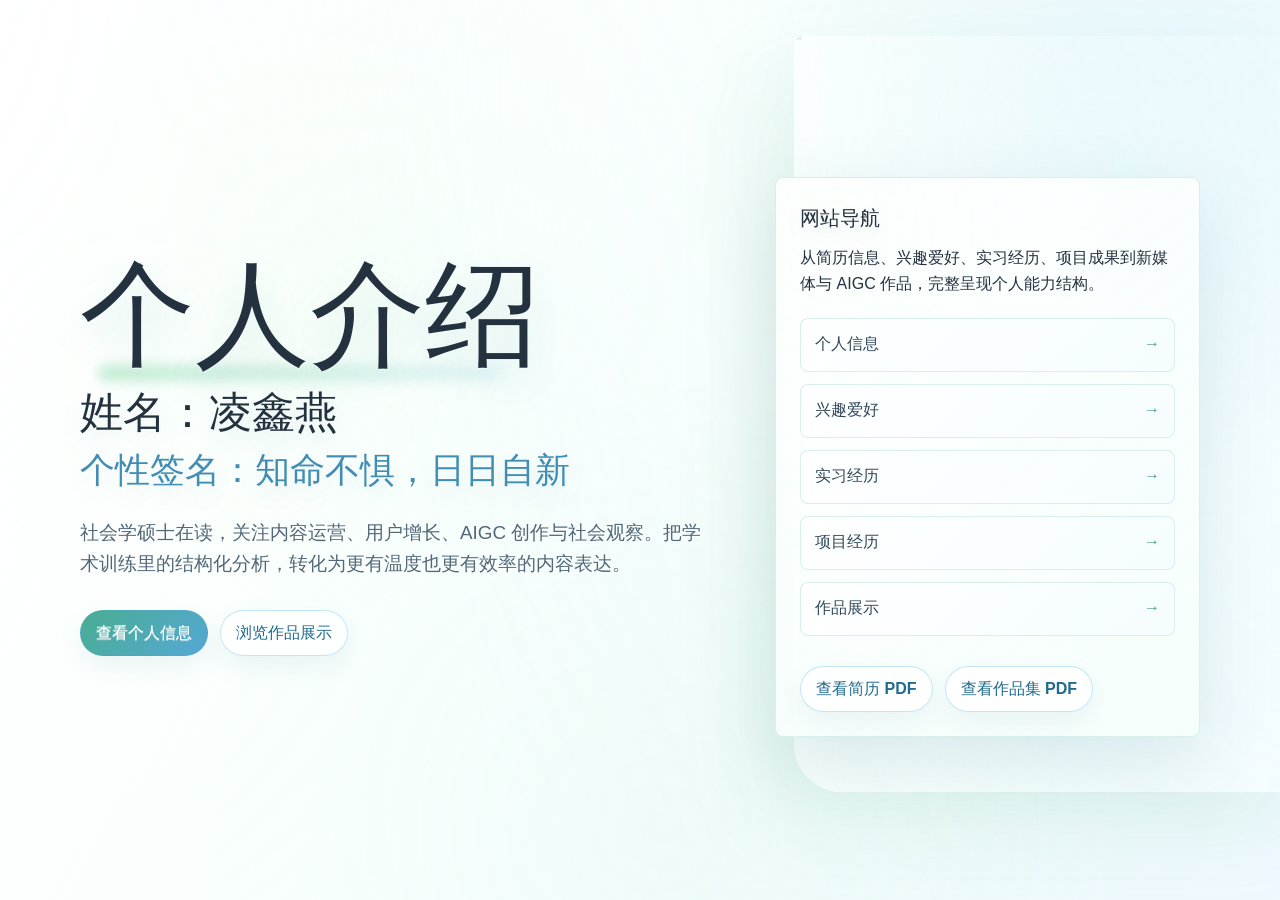
==== index.html @ 3c6e8ef2 "Add files via upload" ====
<!DOCTYPE html>
<html lang="zh-CN">
<head>
  <meta charset="UTF-8">
  <meta name="viewport" content="width=device-width, initial-scale=1.0">
  <title>凌鑫燕的个人主页</title>
  <link rel="stylesheet" href="styles.css">
  <style>
    body.home {
      min-height: 100vh;
      overflow-x: hidden;
    }

    .home-wrap {
      position: relative;
      min-height: 100vh;
      display: grid;
      align-items: center;
      padding: 40px 0 26px;
      isolation: isolate;
    }

    .spring-scene {
      position: absolute;
      inset: 0;
      z-index: -1;
      overflow: hidden;
      pointer-events: none;
    }

    .spring-scene::before {
      content: "";
      position: absolute;
      inset: 0;
      background:
        linear-gradient(115deg, rgba(255, 255, 255, 0.96), rgba(248, 255, 252, 0.8) 42%, rgba(237, 249, 255, 0.78)),
        radial-gradient(circle at 18% 24%, rgba(198, 246, 213, 0.58), transparent 26rem),
        radial-gradient(circle at 86% 18%, rgba(190, 227, 248, 0.58), transparent 24rem),
        radial-gradient(circle at 52% 92%, rgba(176, 232, 205, 0.34), transparent 28rem);
    }

    .spring-scene::after {
      content: "";
      position: absolute;
      inset: -20%;
      background:
        linear-gradient(115deg, transparent 8%, rgba(255, 255, 255, 0.54) 18%, transparent 34%),
        linear-gradient(68deg, transparent 38%, rgba(190, 227, 248, 0.18) 48%, transparent 63%);
      mix-blend-mode: screen;
      animation: lightSweep 15s ease-in-out infinite alternate;
    }

    @keyframes lightSweep {
      0% { transform: translate3d(-5%, -2%, 0) rotate(-3deg); opacity: 0.55; }
      100% { transform: translate3d(6%, 3%, 0) rotate(4deg); opacity: 0.95; }
    }

    .tree {
      position: absolute;
      right: clamp(-110px, -4vw, -34px);
      top: clamp(8px, 4vh, 40px);
      width: clamp(310px, 42vw, 620px);
      height: clamp(420px, 84vh, 760px);
      border-radius: 0 0 0 48px;
      overflow: hidden;
      opacity: 0.58;
      filter: saturate(1.15) contrast(1.02);
      box-shadow: -34px 38px 90px rgba(87, 160, 119, 0.18);
      animation: realTreeFloat 12s ease-in-out infinite;
    }

    .tree img {
      width: 100%;
      height: 100%;
      object-fit: cover;
      display: block;
      transform: scale(1.04);
    }

    .tree::before {
      content: "";
      position: absolute;
      inset: 0;
      background:
        linear-gradient(90deg, rgba(255, 255, 255, 0.66), rgba(255, 255, 255, 0.16) 45%, rgba(255, 255, 255, 0)),
        linear-gradient(180deg, rgba(236, 255, 244, 0.2), rgba(251, 254, 253, 0.5));
      z-index: 1;
    }

    @keyframes realTreeFloat {
      0%, 100% { transform: translate3d(0, 0, 0) scale(1); }
      50% { transform: translate3d(-8px, 10px, 0) scale(1.01); }
    }

    .leaf,
    .bubble,
    .glow-dot {
      position: absolute;
      display: block;
      opacity: 0;
      will-change: transform, opacity;
    }

    .leaf {
      top: -10vh;
      width: var(--size);
      height: calc(var(--size) * 0.58);
      border-radius: 80% 0 80% 0;
      background: linear-gradient(135deg, rgba(181, 232, 195, 0.92), rgba(141, 206, 184, 0.88));
      box-shadow: inset 8px 0 12px rgba(255, 255, 255, 0.28);
      transform: rotate(var(--angle));
      animation: leafFall var(--duration) linear infinite;
      animation-delay: var(--delay);
    }

    @keyframes leafFall {
      0% { opacity: 0; transform: translate3d(0, -8vh, 0) rotate(var(--angle)); }
      12% { opacity: 0.75; }
      100% { opacity: 0; transform: translate3d(var(--drift), 112vh, 0) rotate(calc(var(--angle) + 280deg)); }
    }

    .bubble {
      bottom: -80px;
      width: var(--size);
      height: var(--size);
      border-radius: 50%;
      border: 1px solid rgba(127, 197, 220, 0.28);
      background: radial-gradient(circle at 32% 28%, rgba(255, 255, 255, 0.92), rgba(211, 242, 252, 0.24) 58%, rgba(188, 232, 217, 0.16));
      animation: bubbleRise var(--duration) ease-in-out infinite;
      animation-delay: var(--delay);
    }

    @keyframes bubbleRise {
      0% { opacity: 0; transform: translate3d(0, 0, 0) scale(0.7); }
      18% { opacity: 0.66; }
      100% { opacity: 0; transform: translate3d(var(--drift), -112vh, 0) scale(1.14); }
    }

    .glow-dot {
      width: var(--size);
      height: var(--size);
      border-radius: 50%;
      background: radial-gradient(circle, rgba(255, 255, 255, 0.86), rgba(176, 232, 205, 0.24) 60%, transparent 72%);
      animation: glowDrift var(--duration) ease-in-out infinite;
      animation-delay: var(--delay);
    }

    @keyframes glowDrift {
      0%, 100% { opacity: 0.08; transform: translate3d(0, 0, 0) scale(0.82); }
      42% { opacity: 0.7; }
      70% { opacity: 0.36; transform: translate3d(var(--drift), -34px, 0) scale(1.18); }
    }

    .hero {
      width: min(1120px, calc(100% - 40px));
      margin: 0 auto;
      display: grid;
      grid-template-columns: minmax(0, 1.04fr) minmax(290px, 0.7fr);
      gap: clamp(26px, 5vw, 64px);
      align-items: center;
    }

    .hero-copy {
      padding: clamp(10px, 3vw, 34px) 0;
    }

    .hero-kicker {
      position: relative;
      width: fit-content;
      margin: 0 0 18px;
      color: #24313f;
      background: none;
      font-family: var(--art-font);
      font-size: clamp(3.4rem, 9vw, 8rem);
      font-weight: 400;
      line-height: 0.98;
      letter-spacing: 0;
      text-shadow: 0 18px 38px rgba(72, 160, 145, 0.18), 0 1px 0 rgba(255, 255, 255, 0.82);
      filter: none;
    }

    .hero-kicker::after {
      content: "";
      position: absolute;
      left: 4%;
      right: 8%;
      bottom: -10px;
      height: 16px;
      border-radius: 999px;
      background: linear-gradient(90deg, rgba(174, 230, 195, 0.72), rgba(157, 215, 243, 0.2));
      filter: blur(6px);
      z-index: -1;
    }

    .hero h1 {
      margin: 0;
      font-size: clamp(1.35rem, 3.4vw, 2.7rem);
      line-height: 1.1;
      letter-spacing: 0;
      color: #24313f;
      font-weight: 400;
      font-family: var(--art-font);
      text-shadow: 0 12px 28px rgba(64, 132, 146, 0.12);
    }

    .motto {
      display: block;
      margin-top: 14px;
      color: #418db3;
      font-size: clamp(1.35rem, 3vw, 2.2rem);
      font-weight: 400;
      font-family: var(--art-font);
      text-shadow: 0 10px 24px rgba(64, 132, 146, 0.12);
    }

    .hero-lead {
      max-width: 650px;
      margin: 28px 0 0;
      color: #526777;
      font-size: clamp(1rem, 2vw, 1.18rem);
      font-family: var(--art-font);
    }

    .hero-actions {
      display: flex;
      flex-wrap: wrap;
      gap: 12px;
      margin-top: 30px;
    }

    .primary-link {
      color: #ffffff;
      background: linear-gradient(135deg, #48ad91, #55a8d5);
      border-color: transparent;
    }

    .intro-panel {
      padding: 24px;
      border: 1px solid rgba(213, 238, 233, 0.92);
      border-radius: 8px;
      background:
        linear-gradient(145deg, rgba(255, 255, 255, 0.88), rgba(246, 255, 251, 0.76)),
        radial-gradient(circle at 12% 8%, rgba(198, 246, 213, 0.4), transparent 12rem);
      box-shadow: 0 24px 70px rgba(64, 132, 146, 0.16);
      backdrop-filter: blur(20px);
    }

    .intro-panel h2 {
      margin-bottom: 10px;
      font-size: 1.25rem;
      color: #24313f;
      font-family: var(--art-font);
      font-weight: 400;
      text-shadow: 0 8px 20px rgba(64, 132, 146, 0.11);
    }

    .quick-list {
      display: grid;
      gap: 12px;
      margin: 20px 0 0;
    }

    .quick-list a {
      display: flex;
      align-items: center;
      justify-content: space-between;
      min-height: 54px;
      padding: 12px 14px;
      border-radius: 8px;
      text-decoration: none;
      color: #31495a;
      border: 1px solid rgba(213, 238, 233, 0.9);
      background: linear-gradient(135deg, rgba(255, 255, 255, 0.88), rgba(245, 253, 255, 0.88));
      transition: transform 0.2s ease, box-shadow 0.2s ease, border-color 0.2s ease;
      font-weight: 800;
    }

    .quick-list a:hover {
      transform: translateX(4px);
      border-color: rgba(174, 230, 195, 0.95);
      box-shadow: 0 14px 32px rgba(76, 150, 150, 0.12);
    }

    .quick-list span:last-child {
      color: #48a083;
    }

    @media (max-width: 860px) {
      .home-wrap {
        align-items: start;
        padding-top: 54px;
      }

      .hero {
        grid-template-columns: 1fr;
      }

      .tree {
        left: auto;
        right: -92px;
        top: -12px;
        width: 290px;
        height: 410px;
        opacity: 0.34;
      }
    }

    @media (max-width: 560px) {
      .hero {
        width: min(100% - 28px, 1120px);
      }

      .hero-actions .pill-link {
        flex: 1 1 100%;
      }

      .intro-panel {
        padding: 18px;
      }
    }
  </style>
</head>
<body class="home">
  <main class="home-wrap">
    <div class="spring-scene" aria-hidden="true">
      <div class="tree">
        <picture>
          <source srcset="assets/real-tree.webp" type="image/webp">
          <img src="assets/real-tree.jpg" alt="">
        </picture>
      </div>
      <span class="leaf" style="left:8%; --size:24px; --duration:17s; --delay:-3s; --drift:68px; --angle:18deg;"></span>
      <span class="leaf" style="left:20%; --size:18px; --duration:14s; --delay:-9s; --drift:-46px; --angle:72deg;"></span>
      <span class="leaf" style="left:42%; --size:22px; --duration:18s; --delay:-6s; --drift:86px; --angle:40deg;"></span>
      <span class="leaf" style="left:63%; --size:16px; --duration:13s; --delay:-11s; --drift:-58px; --angle:110deg;"></span>
      <span class="leaf" style="left:78%; --size:26px; --duration:19s; --delay:-5s; --drift:48px; --angle:35deg;"></span>
      <span class="leaf" style="left:91%; --size:19px; --duration:15s; --delay:-13s; --drift:-92px; --angle:86deg;"></span>
      <span class="bubble" style="left:12%; --size:46px; --duration:16s; --delay:-7s; --drift:38px;"></span>
      <span class="bubble" style="left:32%; --size:28px; --duration:13s; --delay:-1s; --drift:-50px;"></span>
      <span class="bubble" style="left:55%; --size:54px; --duration:19s; --delay:-10s; --drift:70px;"></span>
      <span class="bubble" style="left:74%; --size:34px; --duration:14s; --delay:-4s; --drift:-44px;"></span>
      <span class="bubble" style="left:88%; --size:24px; --duration:12s; --delay:-8s; --drift:30px;"></span>
      <span class="glow-dot" style="left:9%; top:20%; --size:110px; --duration:12s; --delay:-4s; --drift:36px;"></span>
      <span class="glow-dot" style="left:48%; top:11%; --size:82px; --duration:15s; --delay:-9s; --drift:-52px;"></span>
      <span class="glow-dot" style="left:78%; top:68%; --size:130px; --duration:18s; --delay:-6s; --drift:44px;"></span>
    </div>

    <section class="hero">
      <div class="hero-copy">
        <p class="hero-kicker">个人介绍</p>
        <h1>姓名：凌鑫燕<span class="motto">个性签名：知命不惧，日日自新</span></h1>
        <p class="hero-lead">社会学硕士在读，关注内容运营、用户增长、AIGC 创作与社会观察。把学术训练里的结构化分析，转化为更有温度也更有效率的内容表达。</p>
        <div class="hero-actions">
          <a class="pill-link primary-link" href="profile.html">查看个人信息</a>
          <a class="pill-link" href="portfolio.html">浏览作品展示</a>
        </div>
      </div>

      <aside class="intro-panel">
        <h2>网站导航</h2>
        <p>从简历信息、兴趣爱好、实习经历、项目成果到新媒体与 AIGC 作品，完整呈现个人能力结构。</p>
        <nav class="quick-list" aria-label="页面导航">
          <a href="profile.html"><span>个人信息</span><span>→</span></a>
          <a href="hobbies.html"><span>兴趣爱好</span><span>→</span></a>
          <a href="internship.html"><span>实习经历</span><span>→</span></a>
          <a href="projects.html"><span>项目经历</span><span>→</span></a>
          <a href="portfolio.html"><span>作品展示</span><span>→</span></a>
        </nav>
        <div class="hero-actions">
          <a class="pill-link" href="assets/ling-xinyan-resume.pdf" target="_blank">查看简历 PDF</a>
          <a class="pill-link" href="assets/ling-xinyan-portfolio.pdf" target="_blank">查看作品集 PDF</a>
        </div>
      </aside>
    </section>
  </main>
</body>
</html>
---- styles.css ----
@import url("https://ik.imagekit.io/fonts120/packages/crgkk/dist/%E7%A8%8B%E8%8D%A3%E5%85%89%E5%88%BB%E6%A5%B7/result.css");

:root {
  --bg: #fbfefd;
  --ink: #24313f;
  --muted: #64748b;
  --blue: #9dd7f3;
  --blue-strong: #2f8fc2;
  --green: #aee6c3;
  --green-strong: #2f8f6b;
  --line: #d9f0ea;
  --panel: rgba(255, 255, 255, 0.86);
  --shadow: 0 18px 50px rgba(64, 132, 146, 0.12);
  --art-font: "chengrongguangke", "YouYuan", "Microsoft YaHei UI", "Microsoft YaHei", "PingFang SC", sans-serif;
}

* {
  box-sizing: border-box;
}

html {
  min-width: 320px;
  color-scheme: light;
}

body {
  position: relative;
  margin: 0;
  min-height: 100vh;
  color: var(--ink);
  font-family: var(--art-font);
  background:
    radial-gradient(circle at 12% 10%, rgba(197, 244, 214, 0.52), transparent 24rem),
    radial-gradient(circle at 88% 6%, rgba(185, 226, 248, 0.5), transparent 26rem),
    radial-gradient(circle at 70% 84%, rgba(219, 247, 236, 0.36), transparent 30rem),
    linear-gradient(135deg, #ffffff 0%, #f9fffc 45%, #f4fbff 100%);
  line-height: 1.65;
  font-synthesis: none;
}

body,
button,
input,
textarea,
select {
  font-family: var(--art-font);
}

body {
  text-shadow: 0 1px 0 rgba(255, 255, 255, 0.62);
}

body::before,
body::after {
  content: "";
  position: fixed;
  inset: 0;
  z-index: 0;
  pointer-events: none;
}

body::before {
  background:
    radial-gradient(circle at 14% 22%, rgba(174, 230, 195, 0.32), transparent 18rem),
    radial-gradient(circle at 86% 18%, rgba(157, 215, 243, 0.32), transparent 20rem),
    radial-gradient(circle at 72% 82%, rgba(223, 249, 236, 0.48), transparent 24rem);
  filter: blur(2px);
  animation: ambientFlow 18s ease-in-out infinite alternate;
}

body::after {
  opacity: 0.42;
  background-image:
    linear-gradient(115deg, transparent 0%, rgba(255, 255, 255, 0.5) 18%, transparent 34%),
    radial-gradient(circle, rgba(72, 173, 145, 0.12) 1px, transparent 1.6px);
  background-size: 100% 100%, 34px 34px;
  transform: translate3d(0, 0, 0);
  animation: shimmerDrift 22s linear infinite;
}

@keyframes ambientFlow {
  0% { transform: translate3d(-2%, -1%, 0) scale(1); opacity: 0.82; }
  100% { transform: translate3d(2%, 1.5%, 0) scale(1.05); opacity: 1; }
}

@keyframes shimmerDrift {
  0% { background-position: -20% 0, 0 0; }
  100% { background-position: 120% 0, 34px 34px; }
}

a {
  color: inherit;
}

.topbar,
main,
.footer {
  position: relative;
  z-index: 1;
}

.site-shell {
  width: min(1120px, calc(100% - 40px));
  margin: 0 auto;
}

.topbar {
  position: sticky;
  top: 0;
  z-index: 20;
  background: rgba(255, 255, 255, 0.82);
  border-bottom: 1px solid rgba(204, 237, 229, 0.78);
  backdrop-filter: blur(18px);
}

.topbar-inner {
  width: min(1120px, calc(100% - 40px));
  min-height: 68px;
  margin: 0 auto;
  display: flex;
  align-items: center;
  justify-content: space-between;
  gap: 20px;
}

.brand {
  text-decoration: none;
  display: inline-flex;
  align-items: center;
  gap: 10px;
  font-weight: 800;
  white-space: nowrap;
  text-shadow: 0 8px 22px rgba(64, 132, 146, 0.12);
}

.brand-mark {
  width: 34px;
  height: 34px;
  border-radius: 10px;
  display: grid;
  place-items: center;
  color: #19654e;
  background: linear-gradient(135deg, #dff9ec, #dff3ff);
  border: 1px solid #d5eee9;
}

.nav {
  display: flex;
  align-items: center;
  gap: 6px;
  flex-wrap: wrap;
  justify-content: flex-end;
}

.nav a,
.back-link,
.pill-link {
  text-decoration: none;
  border: 1px solid transparent;
  transition: transform 0.22s ease, box-shadow 0.22s ease, background 0.22s ease, border-color 0.22s ease;
}

.nav a {
  padding: 9px 12px;
  border-radius: 999px;
  color: #466070;
  font-size: 0.94rem;
  font-weight: 700;
  text-shadow: 0 1px 0 rgba(255, 255, 255, 0.72);
}

.nav a:hover,
.nav a.active {
  color: #176d58;
  background: linear-gradient(135deg, rgba(232, 255, 244, 0.95), rgba(235, 248, 255, 0.95));
  border-color: rgba(174, 230, 195, 0.9);
}

.page-hero {
  padding: 54px 0 30px;
}

.eyebrow {
  margin: 0 0 12px;
  color: var(--green-strong);
  font-size: 0.86rem;
  font-weight: 800;
  letter-spacing: 0;
}

h1,
h2,
h3,
p {
  margin-top: 0;
}

.page-title {
  margin-bottom: 12px;
  font-size: clamp(2rem, 5vw, 4.3rem);
  line-height: 1.08;
  letter-spacing: 0;
  color: #24313f;
  font-family: var(--art-font);
  font-weight: 400;
  text-shadow: 0 10px 24px rgba(64, 132, 146, 0.13), 0 1px 0 rgba(255, 255, 255, 0.78);
}

.page-lead {
  max-width: 760px;
  color: var(--muted);
  font-size: clamp(1rem, 2vw, 1.18rem);
}

.section {
  padding: 18px 0 58px;
}

.section-title {
  display: flex;
  align-items: center;
  gap: 12px;
  margin: 0 0 20px;
  font-size: clamp(1.3rem, 2.6vw, 2rem);
  color: #24313f;
  font-family: var(--art-font);
  font-weight: 400;
  text-shadow: 0 10px 26px rgba(64, 132, 146, 0.12);
}

.section-title::before {
  content: "";
  width: 10px;
  height: 30px;
  border-radius: 999px;
  background: linear-gradient(180deg, var(--blue), var(--green));
}

.card-grid {
  display: grid;
  grid-template-columns: repeat(2, minmax(0, 1fr));
  gap: 18px;
}

.three-grid {
  display: grid;
  grid-template-columns: repeat(3, minmax(0, 1fr));
  gap: 18px;
}

.soft-card {
  position: relative;
  overflow: hidden;
  padding: 24px;
  border: 1px solid rgba(213, 238, 233, 0.96);
  border-radius: 8px;
  background: var(--panel);
  box-shadow: var(--shadow);
}

.soft-card::after {
  content: "";
  position: absolute;
  inset: auto -18% -34% 44%;
  height: 90px;
  background: radial-gradient(circle, rgba(190, 227, 248, 0.42), transparent 68%);
  pointer-events: none;
}

.soft-card h3 {
  margin-bottom: 8px;
  color: #24313f;
  font-size: 1.12rem;
  font-family: var(--art-font);
  font-weight: 400;
  text-shadow: 0 8px 20px rgba(64, 132, 146, 0.1);
}

.soft-card p,
.soft-card li {
  color: #516272;
}

.soft-card:hover,
.pill-link:hover,
.back-link:hover {
  transform: translateY(-4px);
  box-shadow: 0 22px 54px rgba(67, 142, 152, 0.16);
}

.meta-line {
  color: #6a7d89;
  font-size: 0.95rem;
  font-weight: 700;
}

.tag-row {
  display: flex;
  flex-wrap: wrap;
  gap: 9px;
  margin-top: 14px;
}

.tag {
  padding: 6px 11px;
  border: 1px solid rgba(175, 226, 216, 0.9);
  border-radius: 999px;
  color: #21735d;
  background: rgba(240, 255, 244, 0.86);
  font-size: 0.9rem;
  font-weight: 700;
}

.tag.blue {
  color: #236d99;
  background: rgba(235, 248, 255, 0.9);
  border-color: rgba(190, 227, 248, 0.95);
}

.back-link,
.pill-link {
  display: inline-flex;
  align-items: center;
  justify-content: center;
  min-height: 42px;
  padding: 9px 15px;
  border-radius: 999px;
  color: #216b8f;
  background: rgba(255, 255, 255, 0.86);
  border-color: rgba(190, 227, 248, 0.9);
  box-shadow: 0 10px 26px rgba(64, 132, 146, 0.09);
  font-weight: 800;
  text-shadow: 0 1px 0 rgba(255, 255, 255, 0.68);
}

.primary-link {
  color: #ffffff;
  background: linear-gradient(135deg, #48ad91, #55a8d5);
  border-color: transparent;
}

.timeline {
  position: relative;
  display: grid;
  gap: 22px;
  padding-left: 28px;
}

.timeline::before {
  content: "";
  position: absolute;
  top: 9px;
  bottom: 9px;
  left: 7px;
  width: 3px;
  border-radius: 999px;
  background: linear-gradient(180deg, var(--green), var(--blue));
}

.timeline-item {
  position: relative;
}

.timeline-dot {
  position: absolute;
  top: 23px;
  left: -28px;
  width: 17px;
  height: 17px;
  border-radius: 50%;
  background: #51b894;
  border: 4px solid #ffffff;
  box-shadow: 0 0 0 5px rgba(174, 230, 195, 0.38);
}

.timeline-item:nth-child(even) .timeline-dot {
  background: #55a8d5;
  box-shadow: 0 0 0 5px rgba(190, 227, 248, 0.5);
}

.detail-list {
  margin: 12px 0 0;
  padding-left: 1.2em;
}

.detail-list li + li {
  margin-top: 8px;
}

.portfolio-tabs {
  display: flex;
  gap: 10px;
  flex-wrap: wrap;
  margin-bottom: 20px;
}

.portfolio-tabs span {
  padding: 8px 13px;
  border-radius: 999px;
  color: #286f87;
  border: 1px solid rgba(190, 227, 248, 0.9);
  background: rgba(255, 255, 255, 0.78);
  font-weight: 800;
  font-size: 0.92rem;
}

.portfolio-tabs span:first-child {
  color: #1d715b;
  background: linear-gradient(135deg, rgba(240, 255, 244, 0.95), rgba(235, 248, 255, 0.92));
  border-color: rgba(174, 230, 195, 0.95);
}

.asset-preview {
  width: 100%;
  border-radius: 8px;
  border: 1px solid rgba(213, 238, 233, 0.96);
  background: #ffffff;
  box-shadow: 0 16px 40px rgba(64, 132, 146, 0.1);
  display: block;
}

.gallery-grid {
  display: grid;
  grid-template-columns: repeat(2, minmax(0, 1fr));
  gap: 18px;
}

.gallery-card {
  padding: 12px;
}

.gallery-caption {
  margin: 10px 2px 0;
  color: #516272;
  font-size: 0.95rem;
  font-weight: 800;
}

.link-list {
  display: flex;
  flex-wrap: wrap;
  gap: 10px;
  margin-top: 16px;
}

.portfolio-grid {
  display: grid;
  grid-template-columns: repeat(2, minmax(0, 1fr));
  gap: 18px;
}

.portfolio-block {
  display: flex;
  flex-direction: column;
  gap: 14px;
}

.portfolio-block p {
  margin-bottom: 0;
}

.preview-toggle {
  margin-top: auto;
}

.preview-toggle summary {
  width: fit-content;
  min-height: 42px;
  padding: 9px 15px;
  border: 1px solid rgba(190, 227, 248, 0.9);
  border-radius: 999px;
  color: #216b8f;
  background: rgba(255, 255, 255, 0.9);
  box-shadow: 0 10px 26px rgba(64, 132, 146, 0.09);
  cursor: pointer;
  font-weight: 800;
  text-shadow: 0 1px 0 rgba(255, 255, 255, 0.68);
  list-style: none;
  transition: transform 0.22s ease, box-shadow 0.22s ease, background 0.22s ease;
}

.preview-toggle summary::-webkit-details-marker {
  display: none;
}

.preview-toggle summary:hover {
  transform: translateY(-3px);
  box-shadow: 0 18px 40px rgba(67, 142, 152, 0.14);
}

.preview-toggle[open] summary {
  color: #176d58;
  background: linear-gradient(135deg, rgba(240, 255, 244, 0.96), rgba(235, 248, 255, 0.94));
}

.inline-preview {
  margin-top: 14px;
}

.portfolio-block .asset-preview {
  max-height: 520px;
  object-fit: contain;
}

.photo-strip {
  display: grid;
  grid-template-columns: 1.05fr 0.95fr;
  gap: 18px;
  align-items: stretch;
}

.photo-feature {
  min-height: 420px;
}

.photo-stack {
  display: grid;
  gap: 18px;
}

.photo-card {
  position: relative;
  min-height: 250px;
  overflow: hidden;
  border-radius: 8px;
  border: 1px solid rgba(213, 238, 233, 0.96);
  background: #ffffff;
  box-shadow: 0 18px 44px rgba(64, 132, 146, 0.12);
}

.photo-card img {
  width: 100%;
  height: 100%;
  min-height: inherit;
  object-fit: cover;
  display: block;
  transition: transform 0.6s ease;
}

.photo-card:hover img {
  transform: scale(1.035);
}

.photo-caption {
  position: absolute;
  left: 14px;
  right: 14px;
  bottom: 14px;
  padding: 10px 12px;
  color: #24313f;
  background: rgba(255, 255, 255, 0.82);
  border: 1px solid rgba(255, 255, 255, 0.9);
  border-radius: 8px;
  backdrop-filter: blur(12px);
  font-weight: 800;
  box-shadow: 0 10px 28px rgba(27, 80, 82, 0.12);
}

.footer {
  padding: 30px 0 42px;
  color: #6b7f8d;
  text-align: center;
}

@media (max-width: 900px) {
  .topbar-inner {
    min-height: auto;
    padding: 14px 0;
    align-items: flex-start;
    flex-direction: column;
  }

  .nav {
    justify-content: flex-start;
  }

  .three-grid {
    grid-template-columns: repeat(2, minmax(0, 1fr));
  }

  .photo-strip {
    grid-template-columns: 1fr;
  }
}

@media (max-width: 680px) {
  .site-shell,
  .topbar-inner {
    width: min(100% - 28px, 1120px);
  }

  .page-hero {
    padding-top: 38px;
  }

  .card-grid,
  .three-grid,
  .portfolio-grid,
  .gallery-grid {
    grid-template-columns: 1fr;
  }

  .soft-card {
    padding: 20px;
  }

  .photo-feature,
  .photo-card {
    min-height: 280px;
  }

  .nav a {
    padding: 8px 10px;
    font-size: 0.9rem;
  }
}
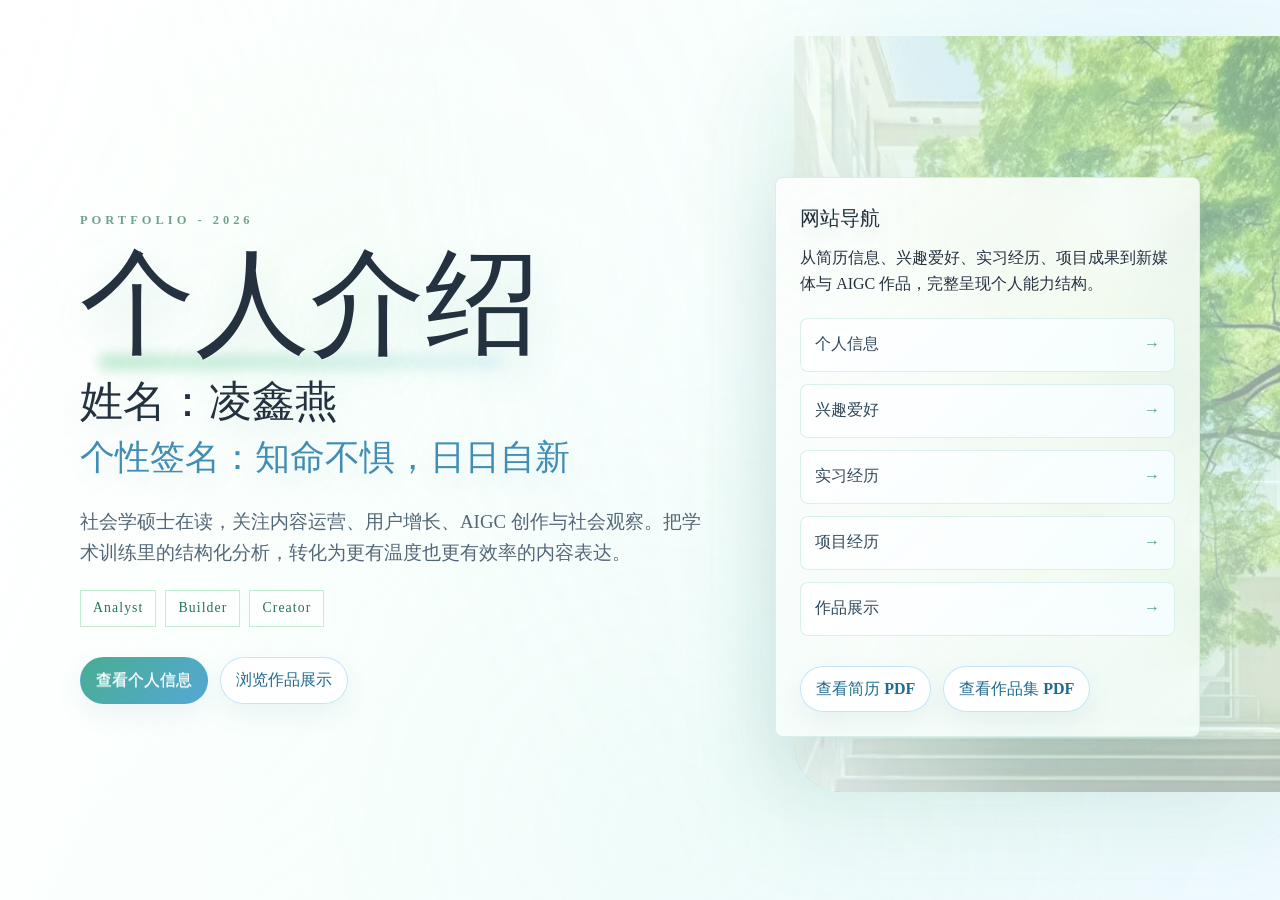
==== commit c5427270: "Add files via upload" ====
--- a/index.html
+++ b/index.html
@@ -11,6 +11,11 @@
       overflow-x: hidden;
     }
 
+    body.home::before,
+    body.home::after {
+      animation: none;
+    }
+
     .home-wrap {
       position: relative;
       min-height: 100vh;
@@ -47,7 +52,7 @@
         linear-gradient(115deg, transparent 8%, rgba(255, 255, 255, 0.54) 18%, transparent 34%),
         linear-gradient(68deg, transparent 38%, rgba(190, 227, 248, 0.18) 48%, transparent 63%);
       mix-blend-mode: screen;
-      animation: lightSweep 15s ease-in-out infinite alternate;
+      animation: none;
     }
 
     @keyframes lightSweep {
@@ -66,7 +71,7 @@
       opacity: 0.58;
       filter: saturate(1.15) contrast(1.02);
       box-shadow: -34px 38px 90px rgba(87, 160, 119, 0.18);
-      animation: realTreeFloat 12s ease-in-out infinite;
+      animation: none;
     }
 
     .tree img {
@@ -96,7 +101,7 @@
     .bubble,
     .glow-dot {
       position: absolute;
-      display: block;
+      display: none;
       opacity: 0;
       will-change: transform, opacity;
     }
@@ -158,10 +163,182 @@
       grid-template-columns: minmax(0, 1.04fr) minmax(290px, 0.7fr);
       gap: clamp(26px, 5vw, 64px);
       align-items: center;
+      border: 0;
+      background: transparent;
+      backdrop-filter: none;
+      box-shadow: none;
     }
 
     .hero-copy {
       padding: clamp(10px, 3vw, 34px) 0;
+    }
+
+    .home-card {
+      min-height: 220px;
+      padding: clamp(24px, 4vw, 44px);
+      border-right: 1px solid rgba(190, 228, 218, 0.76);
+      border-bottom: 1px solid rgba(190, 228, 218, 0.76);
+      background:
+        linear-gradient(145deg, rgba(255, 255, 255, 0.64), rgba(240, 255, 244, 0.42)),
+        radial-gradient(circle at 88% 8%, rgba(190, 227, 248, 0.24), transparent 12rem);
+    }
+
+    .home-card:nth-child(2n) {
+      border-right: 0;
+    }
+
+    .home-card:nth-last-child(-n + 2) {
+      border-bottom: 0;
+    }
+
+    .home-cover {
+      min-height: 360px;
+    }
+
+    .home-wide {
+      grid-column: 1 / -1;
+    }
+
+    .home-meta {
+      margin: 0 0 16px;
+      color: #71a18e;
+      font-size: 0.78rem;
+      font-weight: 700;
+      letter-spacing: 0.32em;
+      text-transform: uppercase;
+    }
+
+    .home-no {
+      margin: 0 0 14px;
+      color: #6d9d8a;
+      font-size: 0.8rem;
+      font-weight: 700;
+      letter-spacing: 0.22em;
+    }
+
+    .home-card h2 {
+      margin: 0 0 18px;
+      color: #24313f;
+      font-size: clamp(1.45rem, 3vw, 2.1rem);
+      font-weight: 400;
+      line-height: 1.28;
+    }
+
+    .home-card p {
+      margin-bottom: 0;
+      color: #516272;
+      font-size: clamp(1rem, 1.8vw, 1.18rem);
+      line-height: 1.9;
+    }
+
+    .home-tags {
+      display: flex;
+      flex-wrap: wrap;
+      gap: 9px;
+      margin-top: 22px;
+    }
+
+    .home-tags span,
+    .home-card .pill-link {
+      min-height: 34px;
+      padding: 6px 12px;
+      border: 1px solid rgba(174, 230, 195, 0.72);
+      border-radius: 0;
+      color: #23745e;
+      background: rgba(255, 255, 255, 0.58);
+      box-shadow: none;
+      font-size: 0.86rem;
+      letter-spacing: 0.08em;
+    }
+
+    .home-list {
+      display: grid;
+      gap: 12px;
+      margin: 0;
+      padding-left: 1.1em;
+      color: #516272;
+      line-height: 1.9;
+    }
+
+    .home-list li::marker {
+      color: #56a88a;
+    }
+
+    .home-mini-grid {
+      display: grid;
+      grid-template-columns: repeat(2, minmax(0, 1fr));
+      gap: 14px;
+      margin-top: 18px;
+    }
+
+    .home-mini {
+      padding: 14px;
+      border: 1px solid rgba(190, 228, 218, 0.78);
+      background: rgba(255, 255, 255, 0.54);
+    }
+
+    .home-mini strong {
+      display: block;
+      margin-bottom: 6px;
+      color: #24313f;
+      font-weight: 400;
+      font-size: 1.04rem;
+    }
+
+    .home-mini span {
+      color: #657787;
+      line-height: 1.8;
+    }
+
+    .home-photo-strip {
+      display: grid;
+      grid-template-columns: repeat(3, minmax(0, 1fr));
+      gap: 14px;
+      margin-top: 20px;
+    }
+
+    .home-photo-strip img {
+      width: 100%;
+      height: 210px;
+      object-fit: cover;
+      border-radius: 8px;
+      box-shadow: 0 16px 34px rgba(64, 132, 146, 0.11);
+    }
+
+    .home-photo {
+      display: grid;
+      grid-template-columns: 150px minmax(0, 1fr);
+      gap: 28px;
+      align-items: center;
+    }
+
+    .home-photo img {
+      width: 150px;
+      aspect-ratio: 1;
+      object-fit: cover;
+      border-radius: 8px;
+      filter: grayscale(0.16) contrast(0.96);
+      box-shadow: 0 18px 44px rgba(70, 86, 88, 0.14);
+    }
+
+    .home-quote {
+      padding-left: 28px;
+      border-left: 3px solid #60b894;
+    }
+
+    .home-quote strong {
+      display: block;
+      color: #3a3632;
+      font-size: clamp(1.55rem, 3vw, 2.25rem);
+      font-weight: 400;
+      line-height: 1.5;
+    }
+
+    .home-link-row {
+      display: flex;
+      flex-wrap: wrap;
+      gap: 10px;
+      margin-top: 24px;
     }
 
     .hero-kicker {
@@ -295,6 +472,17 @@
         grid-template-columns: 1fr;
       }
 
+      .home-card,
+      .home-card:nth-child(2n),
+      .home-card:nth-last-child(-n + 2) {
+        border-right: 0;
+        border-bottom: 1px solid rgba(190, 228, 218, 0.76);
+      }
+
+      .home-card:last-child {
+        border-bottom: 0;
+      }
+
       .tree {
         left: auto;
         right: -92px;
@@ -308,6 +496,20 @@
     @media (max-width: 560px) {
       .hero {
         width: min(100% - 28px, 1120px);
+      }
+
+      .home-card {
+        min-height: auto;
+        padding: 24px;
+      }
+
+      .home-photo {
+        grid-template-columns: 1fr;
+      }
+
+      .home-mini-grid,
+      .home-photo-strip {
+        grid-template-columns: 1fr;
       }
 
       .hero-actions .pill-link {
@@ -347,9 +549,15 @@
 
     <section class="hero">
       <div class="hero-copy">
+        <p class="home-meta">PORTFOLIO - 2026</p>
         <p class="hero-kicker">个人介绍</p>
         <h1>姓名：凌鑫燕<span class="motto">个性签名：知命不惧，日日自新</span></h1>
         <p class="hero-lead">社会学硕士在读，关注内容运营、用户增长、AIGC 创作与社会观察。把学术训练里的结构化分析，转化为更有温度也更有效率的内容表达。</p>
+        <div class="home-tags">
+          <span>Analyst</span>
+          <span>Builder</span>
+          <span>Creator</span>
+        </div>
         <div class="hero-actions">
           <a class="pill-link primary-link" href="profile.html">查看个人信息</a>
           <a class="pill-link" href="portfolio.html">浏览作品展示</a>
--- a/styles.css
+++ b/styles.css
@@ -1,5 +1,3 @@
-@import url("https://ik.imagekit.io/fonts120/packages/crgkk/dist/%E7%A8%8B%E8%8D%A3%E5%85%89%E5%88%BB%E6%A5%B7/result.css");
-
 :root {
   --bg: #fbfefd;
   --ink: #24313f;
@@ -11,7 +9,7 @@
   --line: #d9f0ea;
   --panel: rgba(255, 255, 255, 0.86);
   --shadow: 0 18px 50px rgba(64, 132, 146, 0.12);
-  --art-font: "chengrongguangke", "YouYuan", "Microsoft YaHei UI", "Microsoft YaHei", "PingFang SC", sans-serif;
+  --art-font: "SimSun", "宋体", "STSong", serif;
 }
 
 * {
